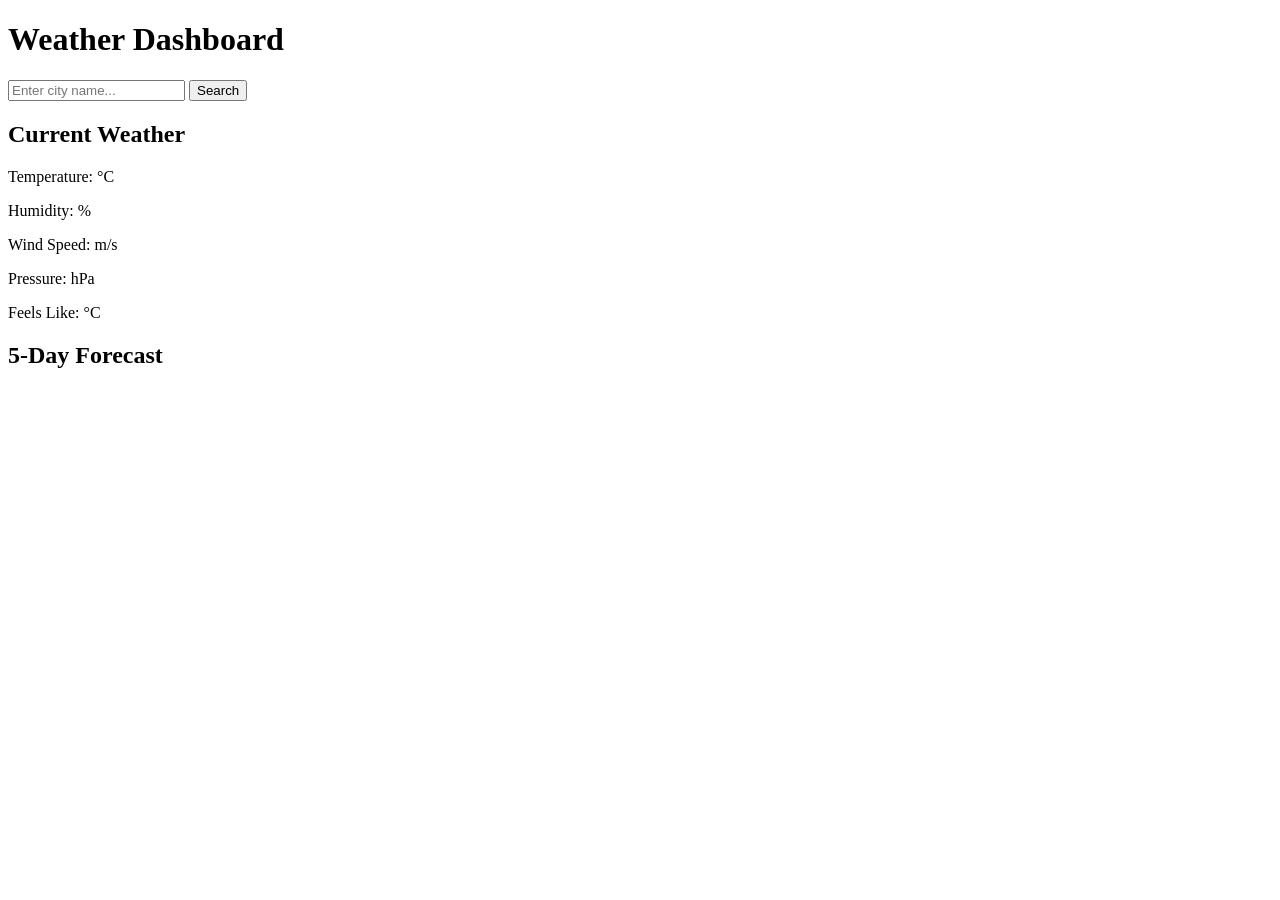
==== weather.html @ 316d4009 "Creating weather.html for weather dashboard" ====
<!DOCTYPE html>
<html lang="en">
<head>
    <meta charset="UTF-8">
    <meta name="viewport" content="width=device-width, initial-scale=1.0">
    <title>Weather Dashboard</title>
    <link rel="stylesheet" href="styles.css">
</head>
<body>
    <div class="container">
        <h1>Weather Dashboard</h1>
        <div class="search-box">
            <input type="text" id="city-input" placeholder="Enter city name...">
            <button id="search-btn">Search</button>
        </div>
        <div class="current-weather">
            <h2>Current Weather</h2>
            <p id="current-temp">Temperature: <span id="temp-value"></span> °C</p>
            <p id="humidity">Humidity: <span id="humidity-value"></span> %</p>
            <p id="wind-speed">Wind Speed: <span id="wind-speed-value"></span> m/s</p>
            <p id="pressure">Pressure: <span id="pressure-value"></span> hPa</p>
            <p id="feels-like">Feels Like: <span id="feels-like-value"></span> °C</p>
        </div>
        <div class="forecast">
            <h2>5-Day Forecast</h2>
            <div id="forecast-container"></div>
        </div>
    </div>
    <script src="script.js"></script>
</body>
</html>
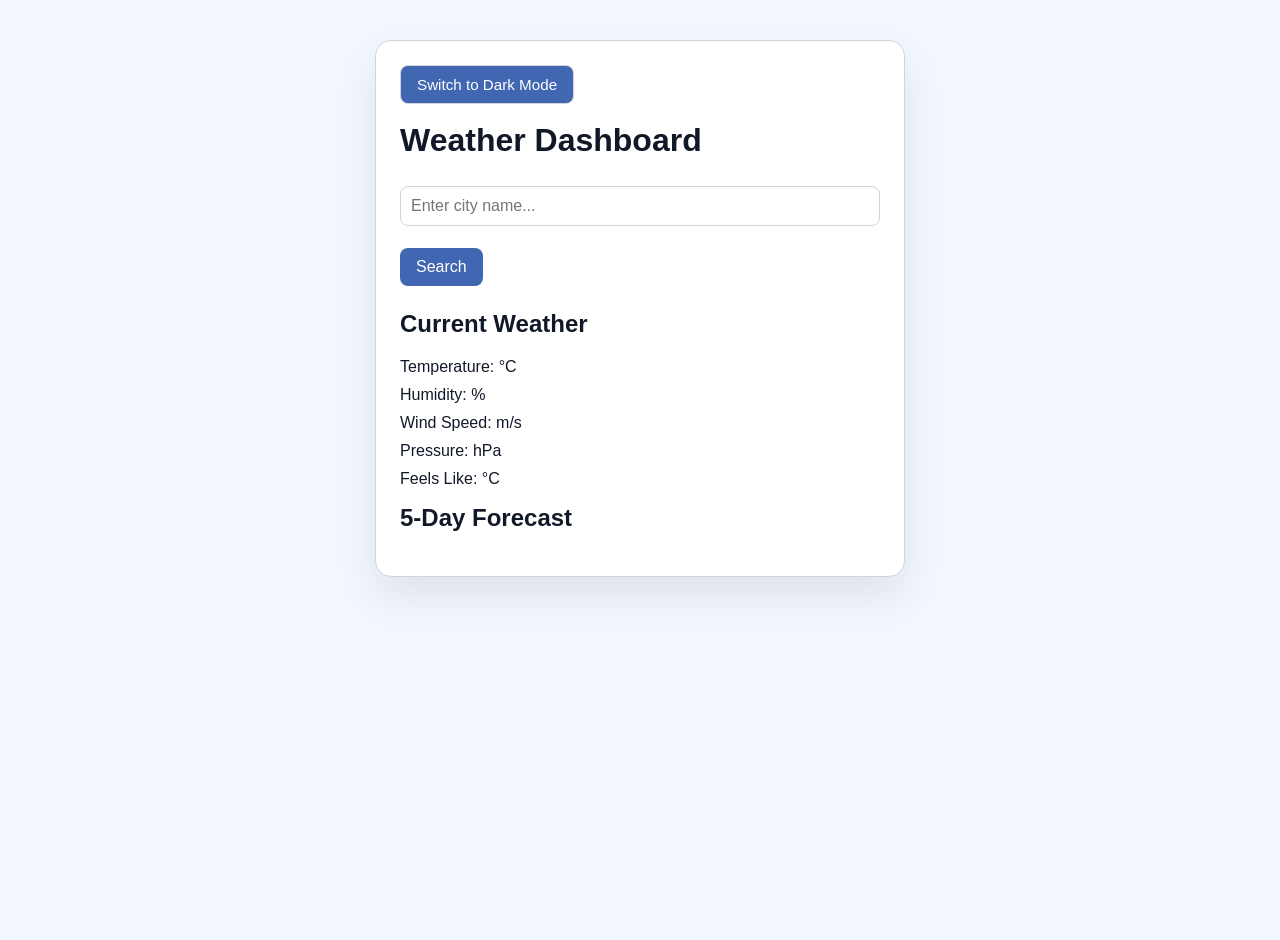
==== commit 784ff0b1: "Implement dark mode toggle and enhance form validation in login and weather dashboard" ====
--- a/weather.html
+++ b/weather.html
@@ -8,6 +8,7 @@
 </head>
 <body>
     <div class="container">
+        <button id="theme-toggle" class="theme-toggle">Switch to Dark Mode</button>
         <h1>Weather Dashboard</h1>
         <div class="search-box">
             <input type="text" id="city-input" placeholder="Enter city name...">
--- a/styles.css
+++ b/styles.css
@@ -0,0 +1,136 @@
+:root {
+    --bg-color: #f2f7ff;
+    --text-color: #111827;
+    --card-color: #ffffff;
+    --border-color: #d1d5db;
+    --button-bg: #4267b2;
+    --button-text: #ffffff;
+    --input-bg: #ffffff;
+    --input-border: #cbd5e1;
+}
+
+body {
+    margin: 0;
+    min-height: 100vh;
+    font-family: Arial, sans-serif;
+    background-color: var(--bg-color);
+    color: var(--text-color);
+}
+
+body.dark-theme {
+    --bg-color: #0f172a;
+    --text-color: #e2e8f0;
+    --card-color: #1f2937;
+    --border-color: #334155;
+    --button-bg: #2563eb;
+    --button-text: #f8fafc;
+    --input-bg: #111827;
+    --input-border: #374151;
+}
+
+.container,
+.login-container {
+    max-width: 480px;
+    margin: 40px auto;
+    padding: 24px;
+    background-color: var(--card-color);
+    color: var(--text-color);
+    border: 1px solid var(--border-color);
+    border-radius: 16px;
+    box-shadow: 0 20px 40px rgba(0, 0, 0, 0.08);
+}
+
+h1, h2 {
+    margin-top: 0;
+}
+
+.theme-toggle {
+    display: inline-block;
+    margin-bottom: 18px;
+    padding: 10px 16px;
+    border: 1px solid var(--border-color);
+    border-radius: 8px;
+    background-color: var(--button-bg);
+    color: var(--button-text);
+    cursor: pointer;
+    font-size: 0.95rem;
+}
+
+.theme-toggle:hover {
+    opacity: 0.95;
+}
+
+.login-container label,
+.login-container input,
+.search-box input {
+    width: 100%;
+    font-size: 1rem;
+}
+
+.login-container input,
+.search-box input {
+    padding: 10px;
+    margin-top: 6px;
+    border: 1px solid var(--input-border);
+    border-radius: 8px;
+    background-color: var(--input-bg);
+    color: var(--text-color);
+}
+
+.login-btn,
+#search-btn {
+    display: inline-block;
+    margin-top: 12px;
+    padding: 10px 16px;
+    border: none;
+    border-radius: 8px;
+    background-color: var(--button-bg);
+    color: var(--button-text);
+    font-size: 1rem;
+    cursor: pointer;
+}
+
+.login-btn:hover,
+#search-btn:hover {
+    opacity: 0.95;
+}
+
+.search-box {
+    display: flex;
+    gap: 10px;
+    flex-wrap: wrap;
+    margin-bottom: 24px;
+}
+
+.current-weather,
+.forecast {
+    margin-top: 16px;
+}
+
+.current-weather p,
+.forecast p {
+    margin: 10px 0;
+}
+
+#forecast-container {
+    display: grid;
+    gap: 12px;
+}
+
+.weather-card {
+    border: 1px solid var(--border-color);
+    border-radius: 12px;
+    padding: 18px;
+    background-color: var(--card-color);
+    box-shadow: 0 10px 25px rgba(0,0,0,0.08);
+}
+
+.temperature {
+    font-size: 2em;
+    font-weight: 700;
+}
+
+.conditions {
+    font-size: 1.1em;
+    margin-top: 10px;
+}
